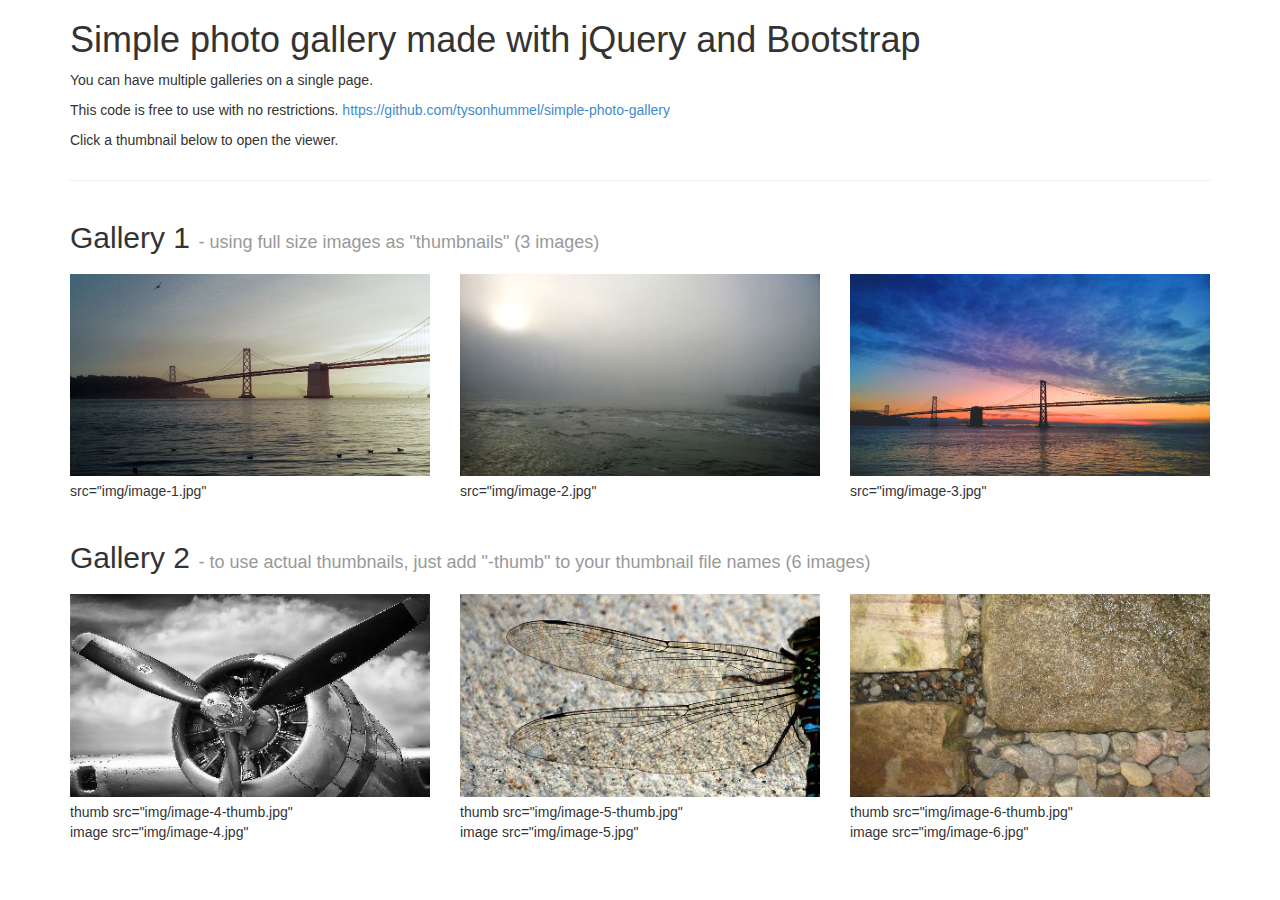
==== gallery.html @ 3cb9eec8 "Add arrow key and esc key functionality" ====
<!doctype html>
<!--[if IE 6]>
<html lang="en" class="no-js ie6">
    <![endif]-->
    <!--[if (gt IE 6)|!(IE)]>
    <!-->
    <html lang="en" class="no-js">
        <!--<![endif]-->

<head>
        <meta charset="utf-8">
        <title>Simple Photo Gallery made with JQuery</title>
        <meta name="description" content="Description">
        <meta name="viewport" content="width=device-width, initial-scale=1.0">
        
        <link rel="stylesheet" href="css/bootstrap.min.css">
        <link rel="stylesheet" href="css/gallery.css">
</head>

<style>
    img{
        max-width: 100%;
        cursor: pointer;
    }
    .photo-thumbs img{
        margin: 10px 0 5px;
    }
    .row{
        margin-bottom: 20px;
    }
</style>

<body>

    <div class="container">

        <div class="row">
            <div class="col-md-12">
                <h1>Simple photo gallery made with jQuery and Bootstrap</h1>
                <p>You can have multiple galleries on a single page.</p>
                <p>This code is free to use with no restrictions. <a href="https://github.com/tysonhummel/simple-photo-gallery" target="_blank">https://github.com/tysonhummel/simple-photo-gallery</a></p>
                <p>Click a thumbnail below to open the viewer.</p>
            </div>
        </div>
        <hr />
        <div class="row">
            <div class="col-md-12">
                <h2>Gallery 1 <small>- using full size images as "thumbnails" (3 images)</small></h2>
            </div>
            <!-- Start gallery markup -->
            <div class="photo-thumbs">
                <div class="col-lg-4 col-md-4 col-sm-6 col-xs-6">
                    <img src="img/image-1.jpg" />
                    <span>src="img/image-1.jpg"</span>
                </div>
                <div class="col-lg-4 col-md-4 col-sm-6 col-xs-6">
                    <img src="img/image-2.jpg" />
                    <span>src="img/image-2.jpg"</span>
                </div>
                <div class="col-lg-4 col-md-4 col-sm-6 col-xs-6">
                    <img src="img/image-3.jpg" />
                    <span>src="img/image-3.jpg"</span>
                </div>
            </div>
            <!-- end gallery markup -->
        </div>

        <div class="row">
            <div class="col-md-12">
                <h2>Gallery 2 <small>- to use actual thumbnails, just add "-thumb" to your thumbnail file names (6 images)</small></h2>
            </div>
            <!-- Start gallery markup -->
            <div class="photo-thumbs">
                <div class="col-lg-4 col-md-4 col-sm-6 col-xs-6">
                    <img src="img/image-4-thumb.jpg" />
                    <span>thumb src="img/image-4-thumb.jpg"<br /></span>
                    <span>image src="img/image-4.jpg"<br /></span>
                </div>
                <div class="col-lg-4 col-md-4 col-sm-6 col-xs-6">
                    <img src="img/image-5-thumb.jpg" />
                    <span>thumb src="img/image-5-thumb.jpg"<br /></span>
                    <span>image src="img/image-5.jpg"<br /></span>
                </div>
                <div class="col-lg-4 col-md-4 col-sm-6 col-xs-6">
                    <img src="img/image-6-thumb.jpg" />
                    <span>thumb src="img/image-6-thumb.jpg"<br /></span>
                    <span>image src="img/image-6.jpg"<br /></span>
                </div>
            </div>
            <!-- end gallery markup -->
        </div>

    </div>

    <script src="js/jquery-2.0.3.min.js"></script>
    <script src="js/bootstrap.min.js"></script>
    <script src="js/gallery.js"></script>

</body>
</html>
---- css/gallery.css ----
#gallery-wrapper{
	position: fixed;
	text-align: center;
	top: 0;
	left: 0;
	padding: 30px 7%;
	height: 100%;
	width: 100%;
	background: rgba( 0, 0, 0, .85);
	z-index: 1100;
	display: -webkit-box;
	-webkit-box-orient: vertical;
	-webkit-box-pack: center;
	display:none;
}
@keyframes blink {
    0% { -webkit-opacity: .4;-moz-opacity: .4;opacity: .4; }
    50% { -webkit-opacity: 1;-moz-opacity: 1;opacity: 1; }
    100% { -webkit-opacity: .4;-moz-opacity: .4;opacity: .4; }
}
@-webkit-keyframes blink {
    0% { -webkit-opacity: .4;-moz-opacity: .4;opacity: .4; }
    50% { -webkit-opacity: 1;-moz-opacity: 1;opacity: 1; }
    100% { -webkit-opacity: .4;-moz-opacity: .4;opacity: .4; }
}
#gallery-wrapper:after{
	content: 'loading';
	position: absolute;
	color: #ccc;
	left: 50%;
	top: 50%;
	margin-top: -10px;
	margin-left: -22px;
	z-index: 999;	
	-webkit-animation: blink 1.5s linear infinite;
	-moz-animation: blink 1.5s linear infinite;
	animation: blink 1.5s linear infinite;
}

#gallery-wrapper img{
	max-width: 100%;
	max-height: 100%;
	cursor: pointer;
	position: relative;
	z-index: 1099;
}
#prev-slide, 
#next-slide{
	color: white;
	cursor: pointer;
	width: 8%;
	z-index: 99999;
	display: -webkit-box;
	-webkit-box-orient: vertical;
	-webkit-box-pack: center;
	-webkit-user-select: none;
	-moz-user-select: none;
	-ms-user-select: none;
	position: absolute;
	text-align: center;
	height: 100%;
	top: 0;
	-webkit-opacity: .5;
	-moz-opacity: .5;
	opacity: .5;
}
#prev-slide{
	left: 0;
}
#next-slide{
	right: 0;
}
#prev-slide:hover, 
#next-slide:hover{
	-webkit-opacity: .8;
	-moz-opacity: .8;
	opacity: .8;
}
.triangle-right{
	margin: 0px auto;
	width: 0px;
	height: 0px;
	padding-top: 50%;
	padding-bottom: 50%;
	padding-left: 50%;
	overflow: hidden;
}
.triangle-right:after{
	content: "";
    	display: block;
	width: 0; 
	height: 0;
	margin-top:-800px;
	margin-left: -800px;
	border-top: 800px solid transparent;
	border-bottom: 800px solid transparent;
	border-left: 800px solid #fff;
}
.triangle-left{
	margin: 0px auto;
	width: 0;
	height: 0;
	padding-top: 50%;
	padding-bottom: 50%;
	padding-right: 50%;
	overflow: hidden;
}
.triangle-left:after{
	content: "";
	display: block;
	width: 0; 
	height: 0;
	margin-top:-800px;
	border-top: 800px solid transparent;
	border-bottom: 800px solid transparent;
	border-right: 800px solid #fff;
}
#gallery-close{
	position: absolute;
	width: 8%;
	text-align: center;
	top: 0;
	right: 0;
	font-size: 2em;
	color: white;
	z-index: 999999;
	cursor: pointer;
	-webkit-opacity: .5;
	-moz-opacity: .5;
	opacity: .5;
}
#gallery-close:hover{
	op-webkit-acity: .8;
	op-moz-acity: .8;
	opacity: .8;
}
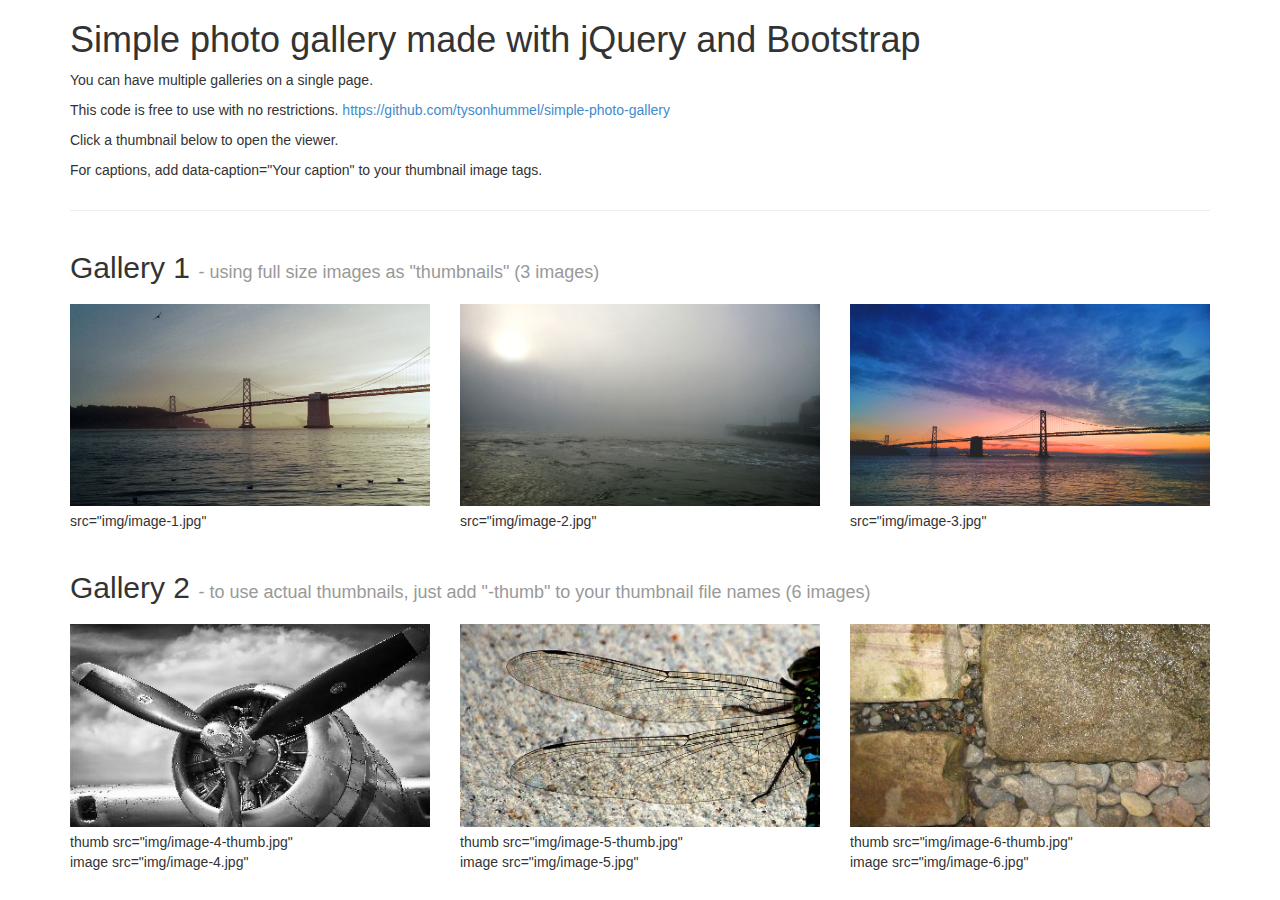
==== commit df949d33: "Add support for captions" ====
--- a/gallery.html
+++ b/gallery.html
@@ -32,6 +32,10 @@
 
 <body>
 
+<!-- Simple Photo Gallery by Tyson Hummel -->
+<!-- http://github.com/tysonhummel -->
+<!-- Free to use with no restrictions -->
+
     <div class="container">
 
         <div class="row">
@@ -40,6 +44,7 @@
                 <p>You can have multiple galleries on a single page.</p>
                 <p>This code is free to use with no restrictions. <a href="https://github.com/tysonhummel/simple-photo-gallery" target="_blank">https://github.com/tysonhummel/simple-photo-gallery</a></p>
                 <p>Click a thumbnail below to open the viewer.</p>
+                <p>For captions, add data-caption="Your caption" to your thumbnail image tags.</p>
             </div>
         </div>
         <hr />
@@ -50,15 +55,15 @@
             <!-- Start gallery markup -->
             <div class="photo-thumbs">
                 <div class="col-lg-4 col-md-4 col-sm-6 col-xs-6">
-                    <img src="img/image-1.jpg" />
+                    <img src="img/image-1.jpg" data-caption="San Francisco Bay Bridge" />
                     <span>src="img/image-1.jpg"</span>
                 </div>
                 <div class="col-lg-4 col-md-4 col-sm-6 col-xs-6">
-                    <img src="img/image-2.jpg" />
+                    <img src="img/image-2.jpg" data-caption="Foggy Morning" />
                     <span>src="img/image-2.jpg"</span>
                 </div>
                 <div class="col-lg-4 col-md-4 col-sm-6 col-xs-6">
-                    <img src="img/image-3.jpg" />
+                    <img src="img/image-3.jpg" data-caption="If you want to have a really long caption, you can totally do that. You can put all kinds of letters and words in here and basically just be really verbose. Perhaps unnecessarily so. Great power is in your hands, and as such, your level of responsibility is directly proportionate." />
                     <span>src="img/image-3.jpg"</span>
                 </div>
             </div>
@@ -93,6 +98,7 @@
     </div>
 
     <script src="js/jquery-2.0.3.min.js"></script>
+    <!--script src="js/jquery-1.11.0.min.js"></script-->
     <script src="js/bootstrap.min.js"></script>
     <script src="js/gallery.js"></script>
 
--- a/css/gallery.css
+++ b/css/gallery.css
@@ -1,137 +1,226 @@
+/*
+Simple Photo Gallery by Tyson Hummel
+http://github.com/tysonhummel
+Free to use with no restrictions
+*/
+
 #gallery-wrapper{
-	position: fixed;
-	text-align: center;
-	top: 0;
-	left: 0;
-	padding: 30px 7%;
-	height: 100%;
-	width: 100%;
-	background: rgba( 0, 0, 0, .85);
-	z-index: 1100;
-	display: -webkit-box;
-	-webkit-box-orient: vertical;
-	-webkit-box-pack: center;
-	display:none;
+  position: fixed;
+  text-align: center;
+  top: 0;
+  left: 0;
+  padding: 30px 7%;
+  height: 100%;
+  width: 100%;
+  background: rgba( 0, 0, 0, .85);
+  z-index: 1100;
+  display: -webkit-box;
+  -webkit-box-orient: vertical;
+  -webkit-box-pack: center;
+  display:none;
 }
 @keyframes blink {
-    0% { -webkit-opacity: .4;-moz-opacity: .4;opacity: .4; }
-    50% { -webkit-opacity: 1;-moz-opacity: 1;opacity: 1; }
-    100% { -webkit-opacity: .4;-moz-opacity: .4;opacity: .4; }
+  0% { -webkit-opacity: .4;-moz-opacity: .4;opacity: .4; }
+  50% { -webkit-opacity: 1;-moz-opacity: 1;opacity: 1; }
+  100% { -webkit-opacity: .4;-moz-opacity: .4;opacity: .4; }
 }
 @-webkit-keyframes blink {
-    0% { -webkit-opacity: .4;-moz-opacity: .4;opacity: .4; }
-    50% { -webkit-opacity: 1;-moz-opacity: 1;opacity: 1; }
-    100% { -webkit-opacity: .4;-moz-opacity: .4;opacity: .4; }
-}
-#gallery-wrapper:after{
-	content: 'loading';
-	position: absolute;
-	color: #ccc;
-	left: 50%;
-	top: 50%;
-	margin-top: -10px;
-	margin-left: -22px;
-	z-index: 999;	
-	-webkit-animation: blink 1.5s linear infinite;
-	-moz-animation: blink 1.5s linear infinite;
-	animation: blink 1.5s linear infinite;
-}
-
+  0% { -webkit-opacity: .4;-moz-opacity: .4;opacity: .4; }
+  50% { -webkit-opacity: 1;-moz-opacity: 1;opacity: 1; }
+  100% { -webkit-opacity: .4;-moz-opacity: .4;opacity: .4; }
+}
+#gallery-wrapper::after{
+  content: 'loading';
+  position: absolute;
+  color: #ccc;
+  left: 50%;
+  top: 50%;
+  margin-top: -10px;
+  margin-left: -22px;
+  z-index: 999;
+  -webkit-animation: blink 1.5s linear infinite;
+  -moz-animation: blink 1.5s linear infinite;
+  animation: blink 1.5s linear infinite;
+}
+
+#gallery-wrapper .img-wrapper{
+  position: relative;
+  max-height: 100%;
+}
 #gallery-wrapper img{
-	max-width: 100%;
-	max-height: 100%;
-	cursor: pointer;
-	position: relative;
-	z-index: 1099;
-}
+  max-width: 100%;
+  max-height: 100%;
+  cursor: pointer;
+  position: relative;
+  z-index: 1099;
+}
+#gallery-wrapper .caption{
+  position: absolute;
+  width: 100%;
+  background: rgba(0, 0, 0, .5);
+  color: white;
+  line-height:normal;
+  z-index: 1999;
+  padding: 10px;
+  bottom: -1px;
+  max-height: calc(100% + 1px);
+  overflow: hidden;
+  -webkit-transition: max-height 1.5s;
+  -moz-transition: max-height 1.5s;
+  transition: max-height 1.5s;
+  -webkit-transform: translate3d(0,0,0);
+}
+#gallery-wrapper .caption.opened{
+    overflow: auto;
+}
+#gallery-wrapper .caption.mini{
+  overflow: hidden;
+  max-height: 6px;
+  -webkit-transition: max-height 1s;
+  -moz-transition: max-height 1s;
+  transition: max-height 1s;
+  -webkit-transform: translate3d(0,0,0);
+}
+#gallery-wrapper .caption.mini.closed{
+  padding: 0;
+  color: black;
+  background: rgba(0, 0, 0, 1);
+}
+
 #prev-slide, 
 #next-slide{
-	color: white;
-	cursor: pointer;
-	width: 8%;
-	z-index: 99999;
-	display: -webkit-box;
-	-webkit-box-orient: vertical;
-	-webkit-box-pack: center;
-	-webkit-user-select: none;
-	-moz-user-select: none;
-	-ms-user-select: none;
-	position: absolute;
-	text-align: center;
-	height: 100%;
-	top: 0;
-	-webkit-opacity: .5;
-	-moz-opacity: .5;
-	opacity: .5;
+  color: white;
+  cursor: pointer;
+  width: 8%;
+  z-index: 99999;
+  display: -webkit-box;
+  -webkit-box-orient: vertical;
+  -webkit-box-pack: center;
+  -webkit-user-select: none;
+  -moz-user-select: none;
+  -ms-user-select: none;
+  position: absolute;
+  text-align: center;
+  height: 100%;
+  top: 0;
+  -webkit-opacity: .5;
+  -moz-opacity: .5;
+  opacity: .5;
 }
 #prev-slide{
-	left: 0;
+  left: 0;
 }
 #next-slide{
-	right: 0;
-}
+  right: 0;
+}
+
 #prev-slide:hover, 
 #next-slide:hover{
-	-webkit-opacity: .8;
-	-moz-opacity: .8;
-	opacity: .8;
+  -webkit-opacity: .8;
+  -moz-opacity: .8;
+  opacity: .8;
 }
 .triangle-right{
-	margin: 0px auto;
-	width: 0px;
-	height: 0px;
-	padding-top: 50%;
-	padding-bottom: 50%;
-	padding-left: 50%;
-	overflow: hidden;
+  margin: 0px auto;
+  width: 0px;
+  height: 0px;
+  padding-top: 50%;
+  padding-bottom: 50%;
+  padding-left: 50%;
+  overflow: hidden;
 }
 .triangle-right:after{
-	content: "";
-    	display: block;
-	width: 0; 
-	height: 0;
-	margin-top:-800px;
-	margin-left: -800px;
-	border-top: 800px solid transparent;
-	border-bottom: 800px solid transparent;
-	border-left: 800px solid #fff;
+  content: "";
+  display: block;
+  width: 0; 
+  height: 0;
+  margin-top:-800px;
+  margin-left: -800px;
+  border-top: 800px solid transparent;
+  border-bottom: 800px solid transparent;
+  border-left: 800px solid #fff;
 }
 .triangle-left{
-	margin: 0px auto;
-	width: 0;
-	height: 0;
-	padding-top: 50%;
-	padding-bottom: 50%;
-	padding-right: 50%;
-	overflow: hidden;
+  margin: 0px auto;
+  width: 0;
+  height: 0;
+  padding-top: 50%;
+  padding-bottom: 50%;
+  padding-right: 50%;
+  overflow: hidden;
 }
 .triangle-left:after{
-	content: "";
-	display: block;
-	width: 0; 
-	height: 0;
-	margin-top:-800px;
-	border-top: 800px solid transparent;
-	border-bottom: 800px solid transparent;
-	border-right: 800px solid #fff;
-}
+  content: "";
+  display: block;
+  width: 0; 
+  height: 0;
+  margin-top:-800px;
+  border-top: 800px solid transparent;
+  border-bottom: 800px solid transparent;
+  border-right: 800px solid #fff;
+}
+
 #gallery-close{
-	position: absolute;
-	width: 8%;
-	text-align: center;
-	top: 0;
-	right: 0;
-	font-size: 2em;
-	color: white;
-	z-index: 999999;
-	cursor: pointer;
-	-webkit-opacity: .5;
-	-moz-opacity: .5;
-	opacity: .5;
+  position: absolute;
+  width: 8%;
+  text-align: center;
+  top: 0;
+  right: 0;
+  font-size: 2em;
+  line-height: 1em;
+  color: white;
+  z-index: 999999;
+  cursor: pointer;
+  -webkit-opacity: .5;
+  -moz-opacity: .5;
+  opacity: .5;
 }
 #gallery-close:hover{
-	op-webkit-acity: .8;
-	op-moz-acity: .8;
-	opacity: .8;
-}
-
+  -webkit-opacity: .8;
+  -moz-opacity: .8;
+  opacity: .8;
+}
+#gallery-counter{
+  color: #ccc;
+  position: absolute;
+  width: 200px;
+  top: 0;
+  left: 50%;
+  font-size: 1.5em;
+  margin-left: -100px;
+  z-index: 9923;
+  cursor: default;
+}
+
+/*no webkit*/
+#gallery-wrapper.no-webkit::after{
+  top: 15%;
+}
+.no-webkit .triangle-right,
+.no-webkit .triangle-left{
+  position: relative;
+  top: 10%;
+}
+
+
+@media (min-width: 768px){
+  #gallery-wrapper .caption{
+    font-size:1em;
+  }
+}
+@media (min-width: 992px){
+  #gallery-wrapper .caption{
+    font-size:1.4em;
+  }
+}
+@media (min-width: 1200px){
+  #gallery-wrapper .caption{
+    font-size:1.8em;
+  }
+}
+
+@media (max-width: 580px){
+  #gallery-wrapper .caption{
+    font-size:.8em;
+  }
+}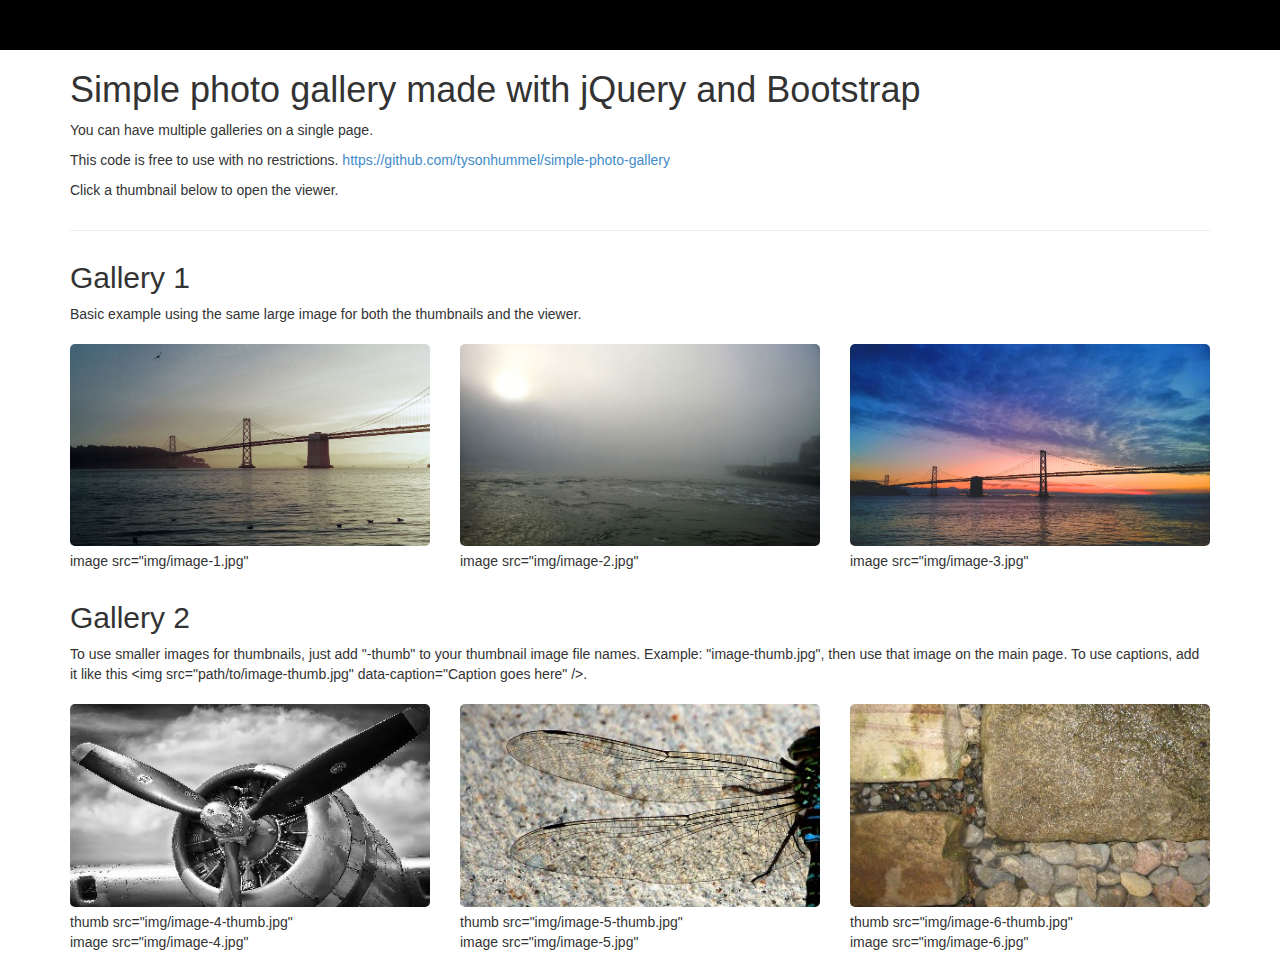
==== commit 7cce2313: "EI fixes" ====
--- a/gallery.html
+++ b/gallery.html
@@ -18,16 +18,24 @@
 </head>
 
 <style>
-    img{
-        max-width: 100%;
-        cursor: pointer;
-    }
-    .photo-thumbs img{
-        margin: 10px 0 5px;
-    }
-    .row{
-        margin-bottom: 20px;
-    }
+header{
+    height: 50px;
+    background: black;
+}
+img{
+    max-width: 100%;
+    cursor: pointer;
+    border-radius: 5px;
+}
+.photo-thumbs img{
+    margin: 10px 0 5px;
+}
+.row{
+    margin-bottom: 20px;
+}
+h2{
+    margin-top: 10px;
+}
 </style>
 
 <body>
@@ -35,6 +43,9 @@
 <!-- Simple Photo Gallery by Tyson Hummel -->
 <!-- http://github.com/tysonhummel -->
 <!-- Free to use with no restrictions -->
+    <header>
+
+    </header>
 
     <div class="container">
 
@@ -44,27 +55,29 @@
                 <p>You can have multiple galleries on a single page.</p>
                 <p>This code is free to use with no restrictions. <a href="https://github.com/tysonhummel/simple-photo-gallery" target="_blank">https://github.com/tysonhummel/simple-photo-gallery</a></p>
                 <p>Click a thumbnail below to open the viewer.</p>
-                <p>For captions, add data-caption="Your caption" to your thumbnail image tags.</p>
             </div>
         </div>
+
         <hr />
+
         <div class="row">
             <div class="col-md-12">
-                <h2>Gallery 1 <small>- using full size images as "thumbnails" (3 images)</small></h2>
+                <h2>Gallery 1</h2>
+                <p>Basic example using the same large image for both the thumbnails and the viewer.</p>
             </div>
             <!-- Start gallery markup -->
             <div class="photo-thumbs">
                 <div class="col-lg-4 col-md-4 col-sm-6 col-xs-6">
-                    <img src="img/image-1.jpg" data-caption="San Francisco Bay Bridge" />
-                    <span>src="img/image-1.jpg"</span>
+                    <img src="img/image-1.jpg" />
+                    <span>image src="img/image-1.jpg"</span>
                 </div>
                 <div class="col-lg-4 col-md-4 col-sm-6 col-xs-6">
-                    <img src="img/image-2.jpg" data-caption="Foggy Morning" />
-                    <span>src="img/image-2.jpg"</span>
+                    <img src="img/image-2.jpg" />
+                    <span>image src="img/image-2.jpg"</span>
                 </div>
                 <div class="col-lg-4 col-md-4 col-sm-6 col-xs-6">
-                    <img src="img/image-3.jpg" data-caption="If you want to have a really long caption, you can totally do that. You can put all kinds of letters and words in here and basically just be really verbose. Perhaps unnecessarily so. Great power is in your hands, and as such, your level of responsibility is directly proportionate." />
-                    <span>src="img/image-3.jpg"</span>
+                    <img src="img/image-3.jpg" />
+                    <span>image src="img/image-3.jpg"</span>
                 </div>
             </div>
             <!-- end gallery markup -->
@@ -72,22 +85,24 @@
 
         <div class="row">
             <div class="col-md-12">
-                <h2>Gallery 2 <small>- to use actual thumbnails, just add "-thumb" to your thumbnail file names (6 images)</small></h2>
+                <h2>Gallery 2</h2>
+                <p>To use smaller images for thumbnails, just add "-thumb" to your thumbnail image file names. Example: "image-thumb.jpg", then use that image on the main page.
+                    To use captions, add it like this &lt;img src="path/to/image-thumb.jpg" data-caption="Caption goes here" /&gt;.</p>
             </div>
             <!-- Start gallery markup -->
             <div class="photo-thumbs">
                 <div class="col-lg-4 col-md-4 col-sm-6 col-xs-6">
-                    <img src="img/image-4-thumb.jpg" />
+                    <img src="img/image-4-thumb.jpg" data-caption="Propeller" />
                     <span>thumb src="img/image-4-thumb.jpg"<br /></span>
                     <span>image src="img/image-4.jpg"<br /></span>
                 </div>
                 <div class="col-lg-4 col-md-4 col-sm-6 col-xs-6">
-                    <img src="img/image-5-thumb.jpg" />
+                    <img src="img/image-5-thumb.jpg" data-caption="Dragonfly" />
                     <span>thumb src="img/image-5-thumb.jpg"<br /></span>
                     <span>image src="img/image-5.jpg"<br /></span>
                 </div>
                 <div class="col-lg-4 col-md-4 col-sm-6 col-xs-6">
-                    <img src="img/image-6-thumb.jpg" />
+                    <img src="img/image-6-thumb.jpg" data-caption="If you want to have a really long caption, you can totally do that. You can put all kinds of letters and words in here and basically just be really verbose. Perhaps unnecessarily so. Great power is in your hands, and as such, your level of responsibility is directly proportionate." />
                     <span>thumb src="img/image-6-thumb.jpg"<br /></span>
                     <span>image src="img/image-6.jpg"<br /></span>
                 </div>
@@ -98,7 +113,6 @@
     </div>
 
     <script src="js/jquery-2.0.3.min.js"></script>
-    <!--script src="js/jquery-1.11.0.min.js"></script-->
     <script src="js/bootstrap.min.js"></script>
     <script src="js/gallery.js"></script>
 
--- a/css/gallery.css
+++ b/css/gallery.css
@@ -69,6 +69,7 @@
   -moz-transition: max-height 1.5s;
   transition: max-height 1.5s;
   -webkit-transform: translate3d(0,0,0);
+  border-radius: 0 0 5px 5px;
 }
 #gallery-wrapper .caption.opened{
     overflow: auto;
@@ -85,13 +86,46 @@
   padding: 0;
   color: black;
   background: rgba(0, 0, 0, 1);
+  overflow: visible;
+}
+#gallery-wrapper .caption .close-captions{
+  position: absolute;
+  top: 0;
+  right: 3px;
+  color: #aaa;
+  cursor: pointer;
+  font-size: .7em;
+  line-height: .5;
+}
+#gallery-wrapper .caption .close-captions:hover{
+  color: white;
+}
+#gallery-wrapper .caption.mini.closed .close-captions{
+  display: none;
+}
+#gallery-wrapper .caption.mini.closed::before{
+  content: '▾';
+  font-size: .7em;
+  color: #aaa;
+  position: absolute;
+  z-index: 8;
+  right: 2px;
+  top: -6px;
+  -webkit-transform: rotate(180deg);
+  -moz-transform: rotate(180deg);
+  -o-transform: rotate(180deg);
+  -ms-transform: rotate(180deg);
+  transform: rotate(180deg);
+}
+#gallery-wrapper .caption .tooltip{
+  margin-top: 7px;
 }
 
 #prev-slide, 
 #next-slide{
   color: white;
   cursor: pointer;
-  width: 8%;
+  width: 7%;
   z-index: 99999;
   display: -webkit-box;
   -webkit-box-orient: vertical;
@@ -124,12 +158,12 @@
   margin: 0px auto;
   width: 0px;
   height: 0px;
-  padding-top: 50%;
-  padding-bottom: 50%;
-  padding-left: 50%;
-  overflow: hidden;
-}
-.triangle-right:after{
+  padding-top: 70%;
+  padding-bottom: 70%;
+  padding-left: 70%;
+  overflow: hidden;
+}
+.triangle-right::after{
   content: "";
   display: block;
   width: 0; 
@@ -144,12 +178,12 @@
   margin: 0px auto;
   width: 0;
   height: 0;
-  padding-top: 50%;
-  padding-bottom: 50%;
-  padding-right: 50%;
-  overflow: hidden;
-}
-.triangle-left:after{
+  padding-top: 70%;
+  padding-bottom: 70%;
+  padding-right: 70%;
+  overflow: hidden;
+}
+.triangle-left::after{
   content: "";
   display: block;
   width: 0; 
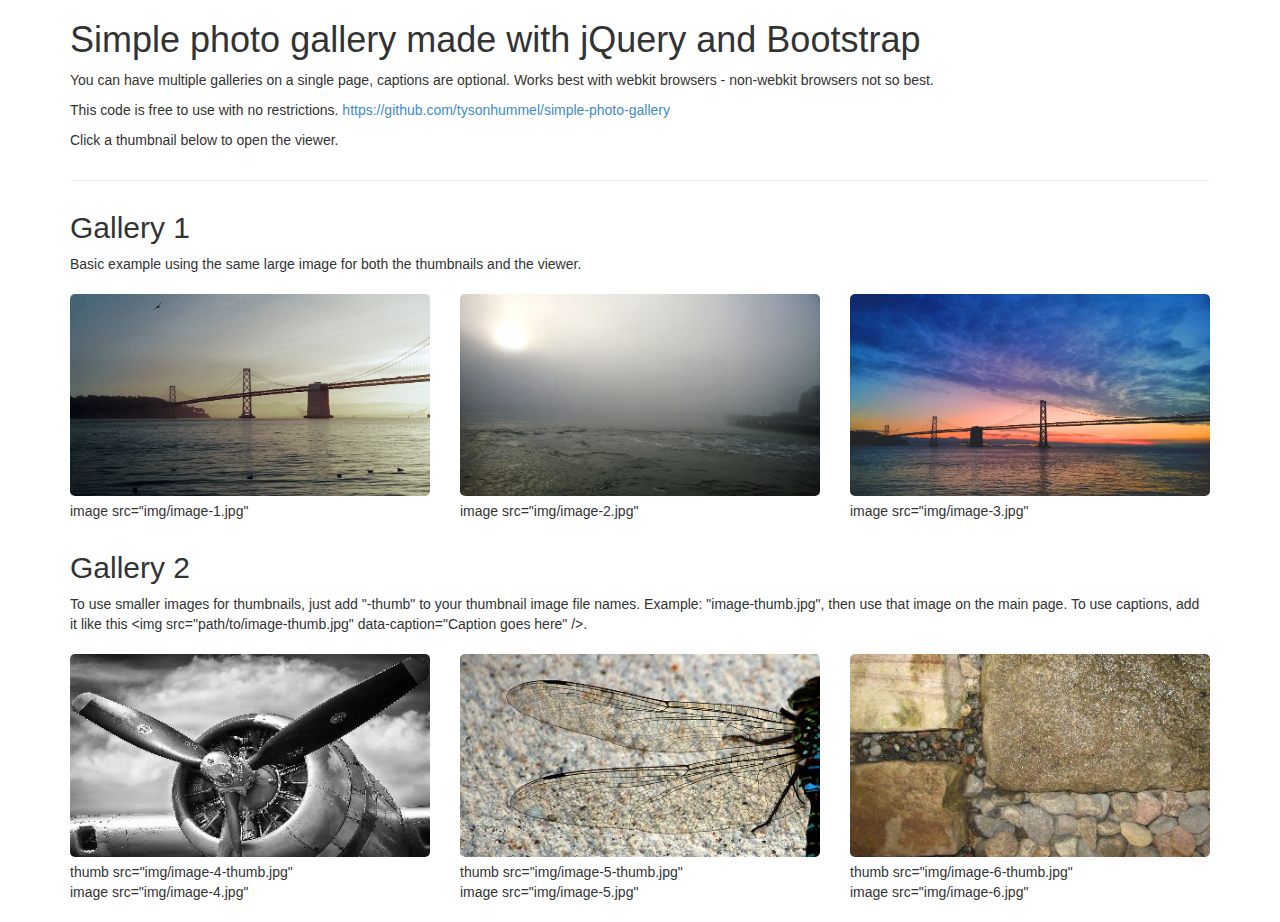
==== commit af4bd2c3: "Fix tooltips" ====
--- a/gallery.html
+++ b/gallery.html
@@ -1,11 +1,7 @@
 <!doctype html>
-<!--[if IE 6]>
-<html lang="en" class="no-js ie6">
-    <![endif]-->
-    <!--[if (gt IE 6)|!(IE)]>
-    <!-->
-    <html lang="en" class="no-js">
-        <!--<![endif]-->
+<!-- Simple Photo Gallery by Tyson Hummel -->
+<!-- http://github.com/tysonhummel -->
+<!-- Free to use with no restrictions -->
 
 <head>
         <meta charset="utf-8">
@@ -18,10 +14,6 @@
 </head>
 
 <style>
-header{
-    height: 50px;
-    background: black;
-}
 img{
     max-width: 100%;
     cursor: pointer;
@@ -40,19 +32,12 @@
 
 <body>
 
-<!-- Simple Photo Gallery by Tyson Hummel -->
-<!-- http://github.com/tysonhummel -->
-<!-- Free to use with no restrictions -->
-    <header>
-
-    </header>
-
     <div class="container">
 
         <div class="row">
             <div class="col-md-12">
                 <h1>Simple photo gallery made with jQuery and Bootstrap</h1>
-                <p>You can have multiple galleries on a single page.</p>
+                <p>You can have multiple galleries on a single page, captions are optional. Works best with webkit browsers - non-webkit browsers not so best.</p>
                 <p>This code is free to use with no restrictions. <a href="https://github.com/tysonhummel/simple-photo-gallery" target="_blank">https://github.com/tysonhummel/simple-photo-gallery</a></p>
                 <p>Click a thumbnail below to open the viewer.</p>
             </div>
--- a/css/gallery.css
+++ b/css/gallery.css
@@ -89,13 +89,13 @@
   overflow: visible;
 }
 #gallery-wrapper .caption .close-captions{
-  position: absolute;
-  top: 0;
-  right: 3px;
-  color: #aaa;
-  cursor: pointer;
-  font-size: .7em;
-  line-height: .5;
+position: absolute;
+top: 0;
+right: 2px;
+color: #aaa;
+cursor: pointer;
+font-size: .7em;
+line-height: .5;
 }
 #gallery-wrapper .caption .close-captions:hover{
   color: white;
@@ -110,7 +110,7 @@
   position: absolute;
   z-index: 8;
   right: 2px;
-  top: -6px;
+  top: -0.3em;
   -webkit-transform: rotate(180deg);
   -moz-transform: rotate(180deg);
   -o-transform: rotate(180deg);
@@ -196,7 +196,7 @@
 
 #gallery-close{
   position: absolute;
-  width: 8%;
+  width: 5%;
   text-align: center;
   top: 0;
   right: 0;
